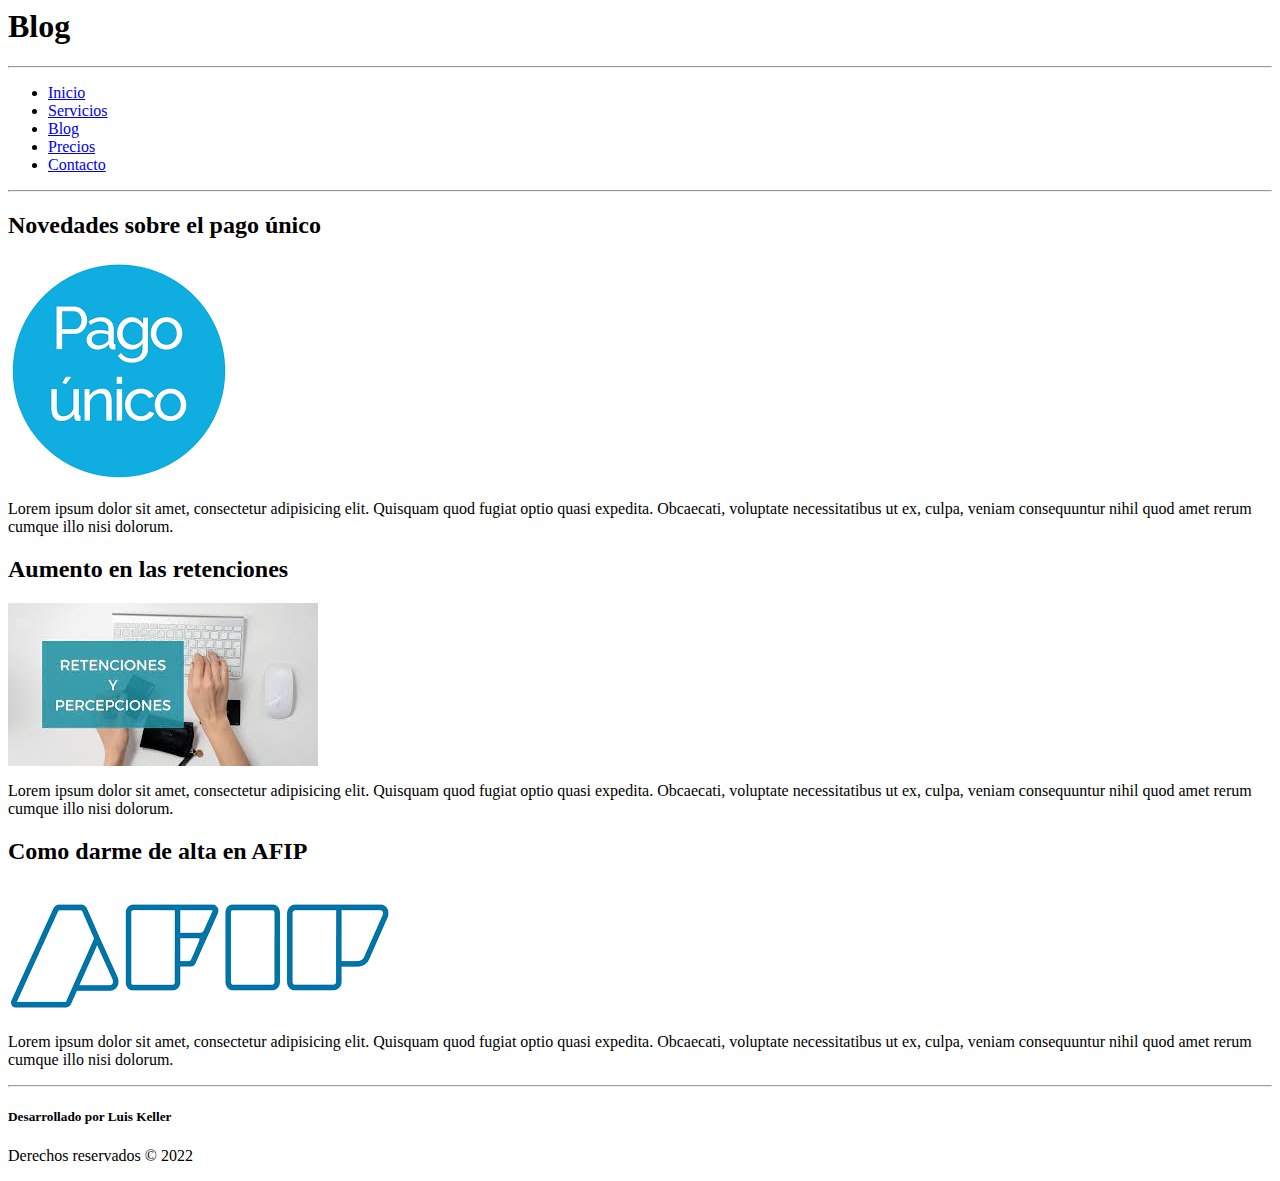
==== blog.html @ a1966a2a "Initial commit" ====
<html lang="es">

<head>
    <meta charset="UTF-8">
    <meta http-equiv="X-UA-Compatible" content="IE=edge">
    <meta name="viewport" content="width=device-width, initial-scale=1.0">
    <title>Alfonsina Bel</title>
</head>

<body>
    <header>
        <div>
            <h1>Blog</h1>
        </div>
        <hr>
        <div>
            <ul>
                <li><a href="/index.html">Inicio</a></li>
                <li><a href="/services.html">Servicios</a></li>
                <li><a href="/blog.html">Blog</a></li>
                <li><a href="/pricing.html">Precios</a></li>
                <li><a href="/contact.html">Contacto</a></li>
            </ul>
        </div>
    </header>
    <hr>
    <div>
        <article>
            <h2>Novedades sobre el pago único</h2>
            <img src="/img/pago_unico.png" alt="foto pago único">
            <p>Lorem ipsum dolor sit amet, consectetur adipisicing elit. Quisquam quod fugiat optio quasi expedita. Obcaecati, voluptate necessitatibus ut ex, culpa, veniam consequuntur nihil quod amet rerum cumque illo nisi dolorum.</p>
        </article>
        <article>
            <h2>Aumento en las retenciones</h2>
            <img src="/img/retenciones.png" alt="foto retenciones">
            <p>Lorem ipsum dolor sit amet, consectetur adipisicing elit. Quisquam quod fugiat optio quasi expedita. Obcaecati, voluptate necessitatibus ut ex, culpa, veniam consequuntur nihil quod amet rerum cumque illo nisi dolorum.</p>
        </article>
        <article>
            <h2>Como darme de alta en AFIP</h2>
            <img src="/img/afip.png" alt="logo afip">
            <p>Lorem ipsum dolor sit amet, consectetur adipisicing elit. Quisquam quod fugiat optio quasi expedita. Obcaecati, voluptate necessitatibus ut ex, culpa, veniam consequuntur nihil quod amet rerum cumque illo nisi dolorum.</p>
        </article>
    </div>
    <hr>
    <footer>
        <h5>Desarrollado por Luis Keller</h5>
        <p>Derechos reservados &copy; 2022</p>
    </footer>
</body>

</html>
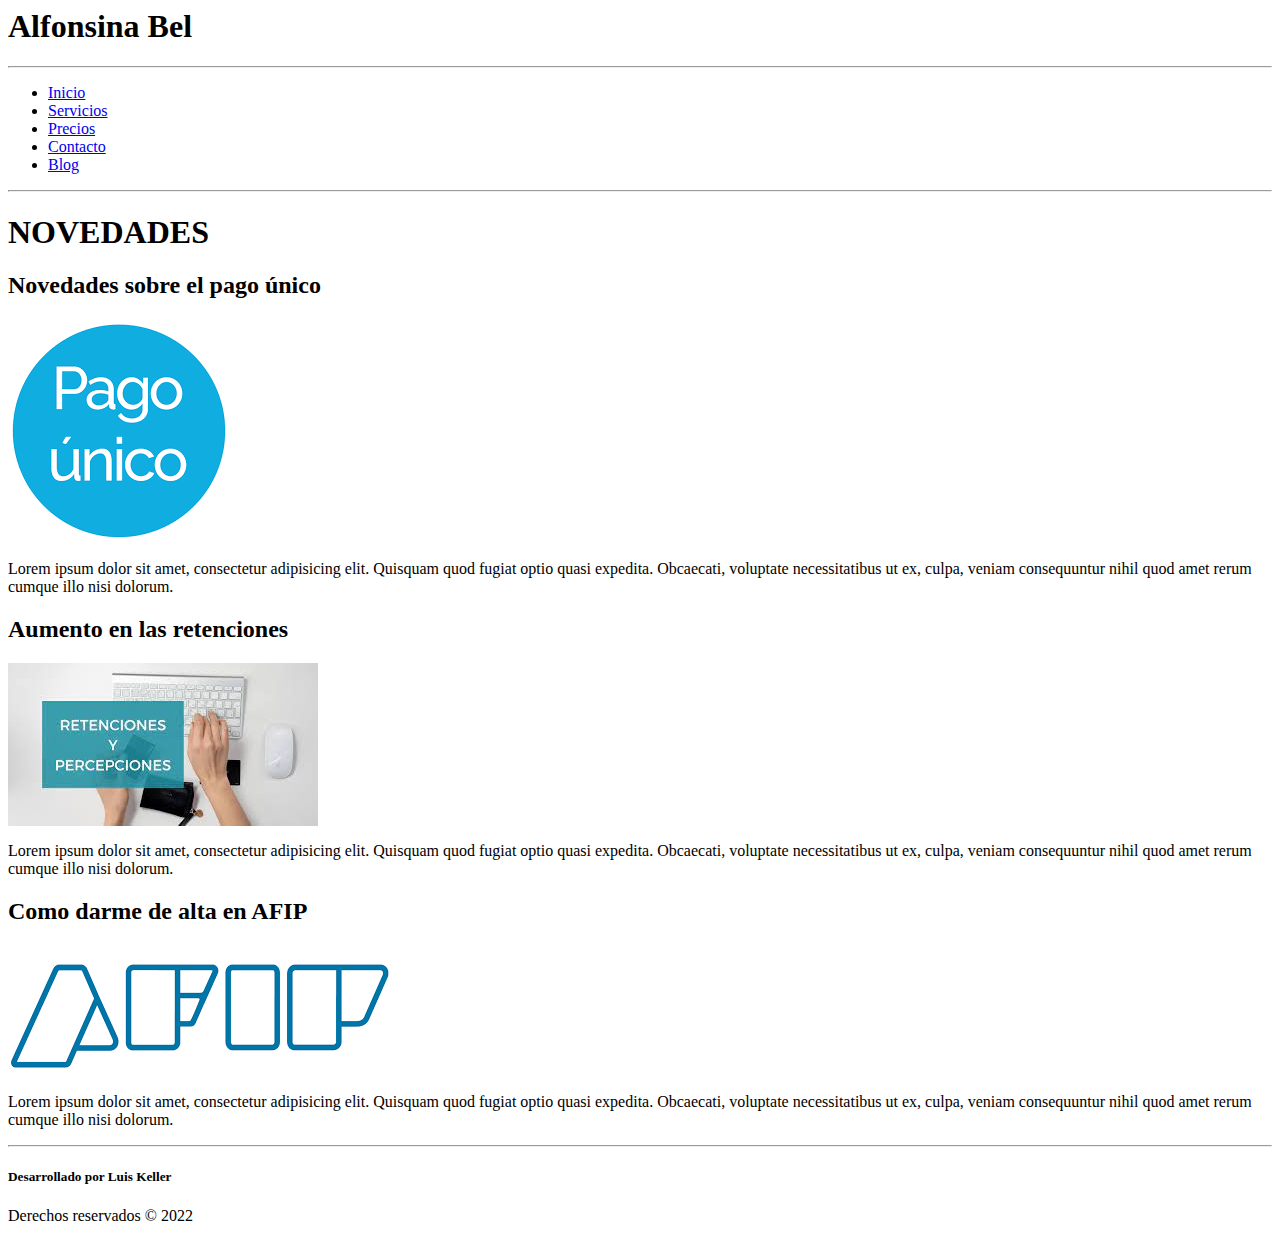
==== commit a567287f: "Alineamiento del proyecto al wireframe" ====
--- a/blog.html
+++ b/blog.html
@@ -10,20 +10,24 @@
 <body>
     <header>
         <div>
-            <h1>Blog</h1>
+            <h1>Alfonsina Bel</h1>
         </div>
         <hr>
         <div>
             <ul>
                 <li><a href="/index.html">Inicio</a></li>
                 <li><a href="/services.html">Servicios</a></li>
-                <li><a href="/blog.html">Blog</a></li>
                 <li><a href="/pricing.html">Precios</a></li>
                 <li><a href="/contact.html">Contacto</a></li>
+                <li><a href="/blog.html">Blog</a></li>
             </ul>
         </div>
     </header>
     <hr>
+    <div>
+        <h1>NOVEDADES</h1>
+    </div>
+
     <div>
         <article>
             <h2>Novedades sobre el pago único</h2>
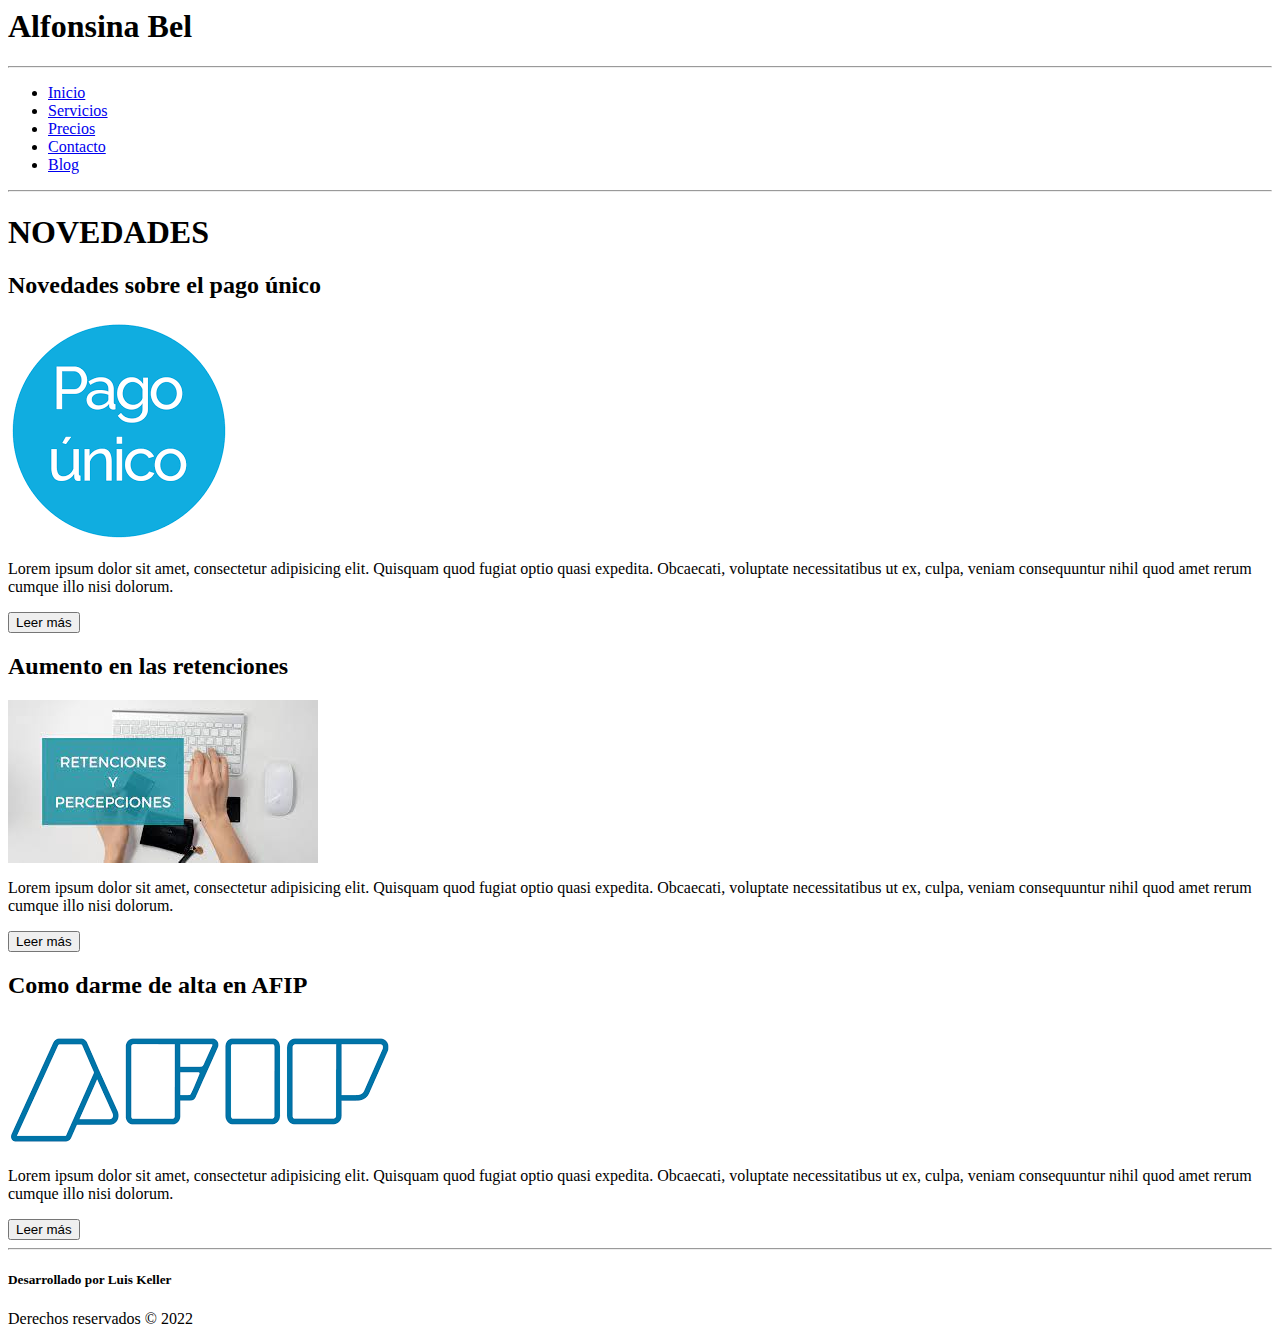
==== commit d4daacf2: "Se agrega button a los articulos del Blog" ====
--- a/blog.html
+++ b/blog.html
@@ -33,16 +33,19 @@
             <h2>Novedades sobre el pago único</h2>
             <img src="/img/pago_unico.png" alt="foto pago único">
             <p>Lorem ipsum dolor sit amet, consectetur adipisicing elit. Quisquam quod fugiat optio quasi expedita. Obcaecati, voluptate necessitatibus ut ex, culpa, veniam consequuntur nihil quod amet rerum cumque illo nisi dolorum.</p>
+            <input type="button" value="Leer más">
         </article>
         <article>
             <h2>Aumento en las retenciones</h2>
             <img src="/img/retenciones.png" alt="foto retenciones">
             <p>Lorem ipsum dolor sit amet, consectetur adipisicing elit. Quisquam quod fugiat optio quasi expedita. Obcaecati, voluptate necessitatibus ut ex, culpa, veniam consequuntur nihil quod amet rerum cumque illo nisi dolorum.</p>
+            <input type="button" value="Leer más">
         </article>
         <article>
             <h2>Como darme de alta en AFIP</h2>
             <img src="/img/afip.png" alt="logo afip">
             <p>Lorem ipsum dolor sit amet, consectetur adipisicing elit. Quisquam quod fugiat optio quasi expedita. Obcaecati, voluptate necessitatibus ut ex, culpa, veniam consequuntur nihil quod amet rerum cumque illo nisi dolorum.</p>
+            <input type="button" value="Leer más">
         </article>
     </div>
     <hr>
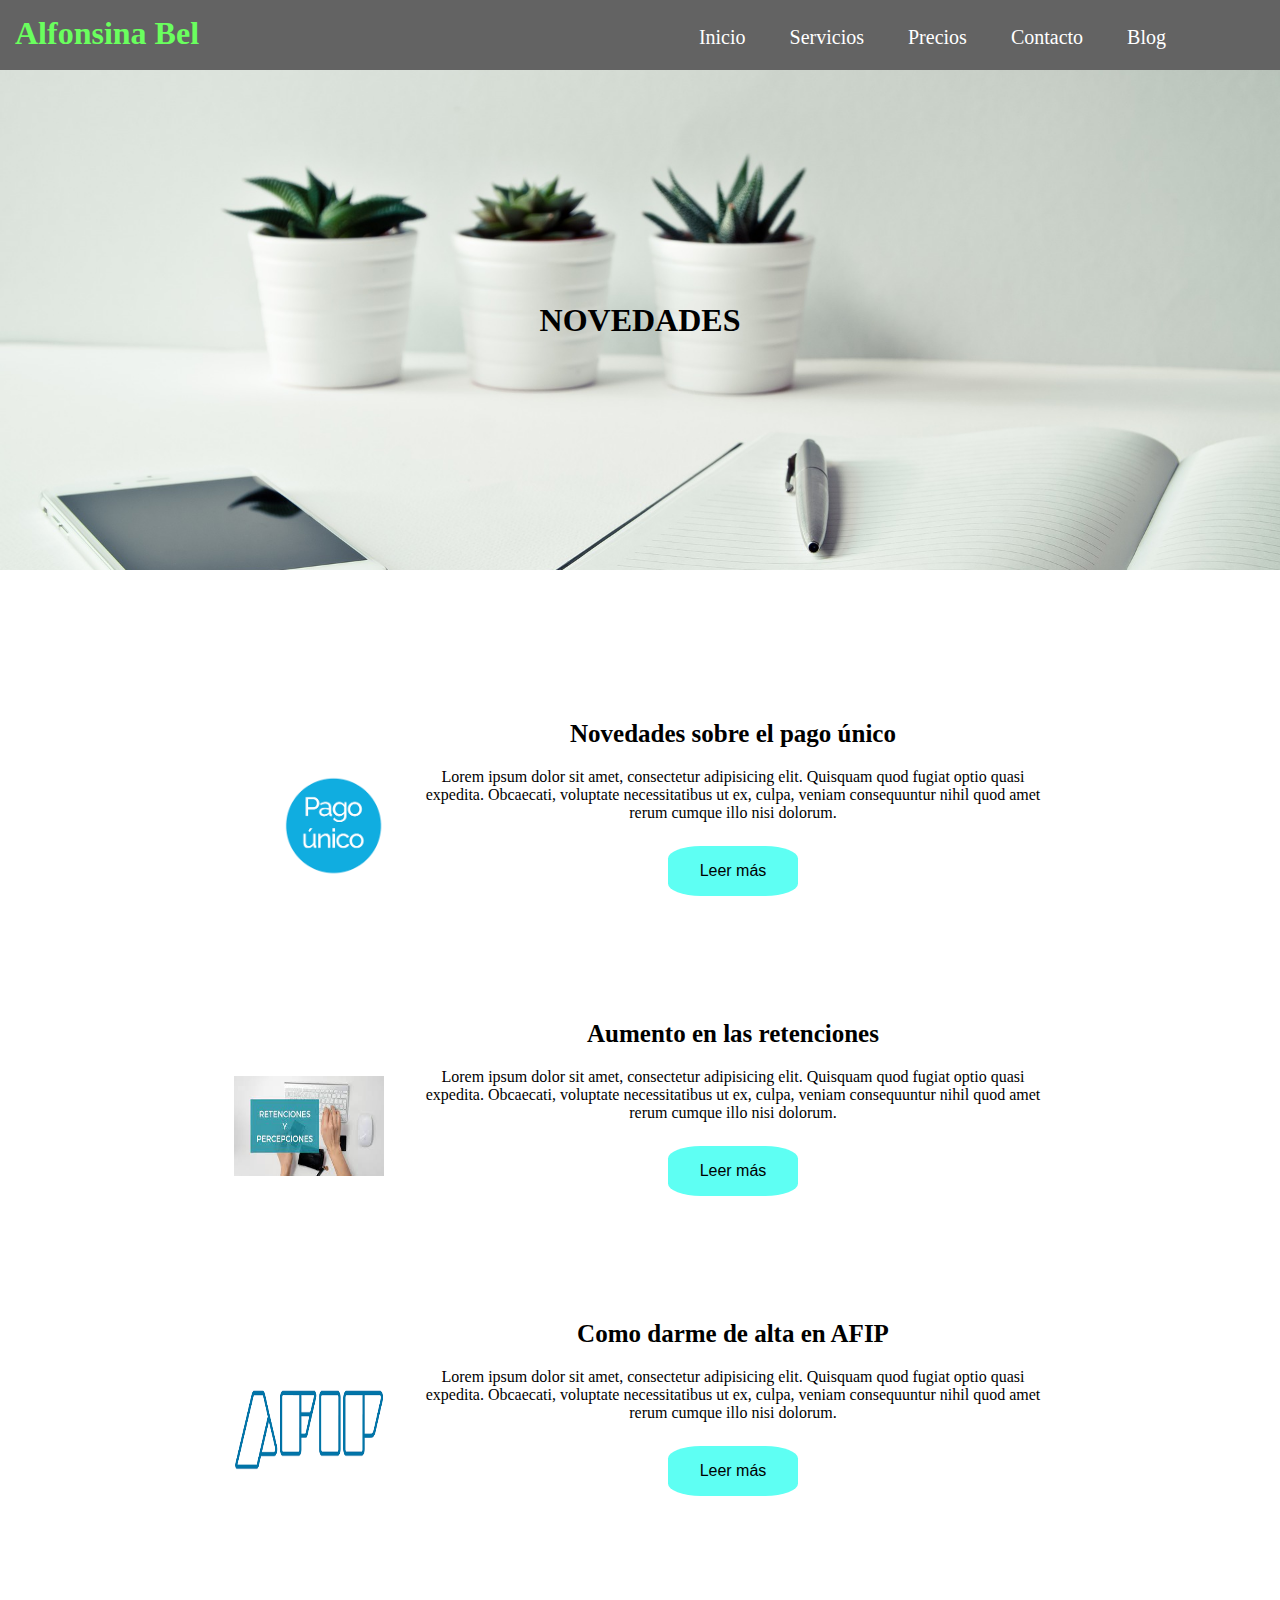
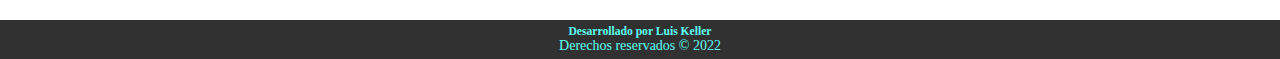
==== commit b2a1f3ac: "2° Entregable curso DW- Se agregaron estilos al blog.html" ====
--- a/blog.html
+++ b/blog.html
@@ -5,16 +5,16 @@
     <meta http-equiv="X-UA-Compatible" content="IE=edge">
     <meta name="viewport" content="width=device-width, initial-scale=1.0">
     <title>Alfonsina Bel</title>
+    <link rel="stylesheet" href="/css/style.css">
 </head>
 
 <body>
     <header>
-        <div>
-            <h1>Alfonsina Bel</h1>
+        <div class="header-name">
+            <h1 class="color-4">Alfonsina Bel</h1>
         </div>
-        <hr>
-        <div>
-            <ul>
+        <div id="div-navbar-header">
+            <ul class="navbar-header">
                 <li><a href="/index.html">Inicio</a></li>
                 <li><a href="/services.html">Servicios</a></li>
                 <li><a href="/pricing.html">Precios</a></li>
@@ -23,29 +23,57 @@
             </ul>
         </div>
     </header>
-    <hr>
-    <div>
-        <h1>NOVEDADES</h1>
+    <div class="hero-image">
+        <div class="hero-text">
+            <h1>NOVEDADES</h1>
+        </div>
     </div>
+    <div id="articulos">
+        <article>
 
-    <div>
-        <article>
-            <h2>Novedades sobre el pago único</h2>
-            <img src="/img/pago_unico.png" alt="foto pago único">
-            <p>Lorem ipsum dolor sit amet, consectetur adipisicing elit. Quisquam quod fugiat optio quasi expedita. Obcaecati, voluptate necessitatibus ut ex, culpa, veniam consequuntur nihil quod amet rerum cumque illo nisi dolorum.</p>
-            <input type="button" value="Leer más">
+            <div class="article-img">
+                <img src="/img/pago_unico.png" alt="foto pago único">
+            </div>
+            <div class="article-content">
+                <div class="article-text">
+                    <h2>Novedades sobre el pago único</h2>
+                    <p>Lorem ipsum dolor sit amet, consectetur adipisicing elit. Quisquam quod fugiat optio quasi expedita. Obcaecati, voluptate necessitatibus ut ex, culpa, veniam consequuntur nihil quod amet rerum cumque illo nisi dolorum.</p>
+                </div>
+                <div class="article-button">
+                    <button class="button button-article">Leer más</button>
+                </div>
+            </div>
         </article>
         <article>
-            <h2>Aumento en las retenciones</h2>
-            <img src="/img/retenciones.png" alt="foto retenciones">
-            <p>Lorem ipsum dolor sit amet, consectetur adipisicing elit. Quisquam quod fugiat optio quasi expedita. Obcaecati, voluptate necessitatibus ut ex, culpa, veniam consequuntur nihil quod amet rerum cumque illo nisi dolorum.</p>
-            <input type="button" value="Leer más">
+            <div class="article-img">
+                <img src="/img/retenciones.png" alt="foto retenciones">
+            </div>
+            <div class="article-content">
+                <div class="article-text">
+                    <h2>Aumento en las retenciones</h2>
+                    <p>Lorem ipsum dolor sit amet, consectetur adipisicing elit. Quisquam quod fugiat optio quasi expedita. Obcaecati, voluptate necessitatibus ut ex, culpa, veniam consequuntur nihil quod amet rerum cumque illo nisi dolorum.</p>
+                </div>
+                <div class="article-button">
+                    <button class="button button-article">Leer más</button>
+                </div>
+            </div>
         </article>
         <article>
-            <h2>Como darme de alta en AFIP</h2>
-            <img src="/img/afip.png" alt="logo afip">
-            <p>Lorem ipsum dolor sit amet, consectetur adipisicing elit. Quisquam quod fugiat optio quasi expedita. Obcaecati, voluptate necessitatibus ut ex, culpa, veniam consequuntur nihil quod amet rerum cumque illo nisi dolorum.</p>
-            <input type="button" value="Leer más">
+
+            <div class="article-img">
+                <img src="/img/afip.png" alt="logo afip">
+            </div>
+            <div class="article-content">
+                <div class="article-text">
+                    <h2>Como darme de alta en AFIP</h2>
+                    <p>Lorem ipsum dolor sit amet, consectetur adipisicing elit. Quisquam quod fugiat optio quasi expedita. Obcaecati, voluptate necessitatibus ut ex, culpa, veniam consequuntur nihil quod amet rerum cumque illo nisi dolorum.</p>
+                </div>
+                <div class="article-button">
+                    <button class="button button-article">Leer más</button>
+                </div>
+            </div>
+
+
         </article>
     </div>
     <hr>
--- a/css/style.css
+++ b/css/style.css
@@ -0,0 +1,173 @@
+* {
+    margin: 0;
+    padding: 0;
+    list-style: none;
+    text-decoration: none;
+    border: none;
+    outline: none;
+}
+
+.color-1 {
+    color: #5ebaff;
+}
+
+.color-2 {
+    color: #5efff3;
+}
+
+.color-3 {
+    color: #5effa2;
+}
+
+.color-4 {
+    color: #6aff5e;
+}
+
+.color-5 {
+    color: #bbff5e;
+}
+
+.color-6 {
+    color: #fff35e;
+}
+
+a {
+    text-decoration: none;
+}
+
+header {
+    position: sticky;
+    top: 0px;
+    width: 100%;
+    height: 70px;
+    z-index: 1;
+    background-color: #636363;
+}
+
+.header-name {
+    margin: 15px;
+}
+
+header div {
+    display: inline-block;
+    width: 45%;
+    height: 100%;
+}
+
+#div-navbar-header {
+    text-align: right;
+    color: white;
+}
+
+.navbar-header li {
+    display: inline-block;
+    margin: 15px;
+    padding: 5px;
+}
+
+.navbar-header a {
+    color: white;
+    margin: 0px;
+    font-size: 20px;
+    transition-duration: 0.6s;
+}
+
+a:hover {
+    color: #6aff5e;
+    font-size: 23px;
+    font-weight: 200;
+}
+
+.hero-image {
+    background-image: url("/img/desk-g7e91cf2c6_1920.jpg");
+    background-color: #cccccc;
+    height: 500px;
+    background-position: center;
+    background-repeat: no-repeat;
+    background-size: cover;
+    position: relative;
+}
+
+.hero-text {
+    text-align: center;
+    position: absolute;
+    top: 50%;
+    left: 50%;
+    transform: translate(-50%, -50%);
+    color: black
+}
+
+#articulos {
+    margin-top: 150px;
+}
+
+h2 {
+    text-align: center;
+    max-width: fit;
+    font-size: 25px;
+    margin-bottom: 20px;
+}
+
+article {
+    width: 100%;
+    height: 300px;
+}
+
+.article-img {
+    display: inline-block;
+    width: 30%;
+    text-align: right;
+    padding-right: 25px;
+}
+
+img {
+    height: 100px;
+    max-width: 150px;
+}
+
+.article-content {
+    display: inline-block;
+    width: 50%;
+    padding: 0px;
+    margin: 0px;
+    text-align: center;
+}
+
+.article-text {
+    top: 50%;
+    left: 50%;
+    text-align: center;
+    margin-bottom: 20px;
+}
+
+button {
+    border: none;
+    color: white;
+    padding: 16px 32px;
+    text-align: center;
+    text-decoration: none;
+    display: inline-block;
+    font-size: 16px;
+    margin: 4px 2px;
+    transition-duration: 0.4s;
+    border-radius: 25%;
+}
+
+.button-article {
+    background-color: #5efff3;
+    color: black;
+}
+
+.button-article:hover {
+    background-color: #6aff5e;
+    color: black;
+    font-size: 18px;
+}
+
+footer {
+    background-color: #303030;
+    color: #5efff3;
+    text-align: center;
+    padding: 5px 0px;
+    font-size: 14px;
+}